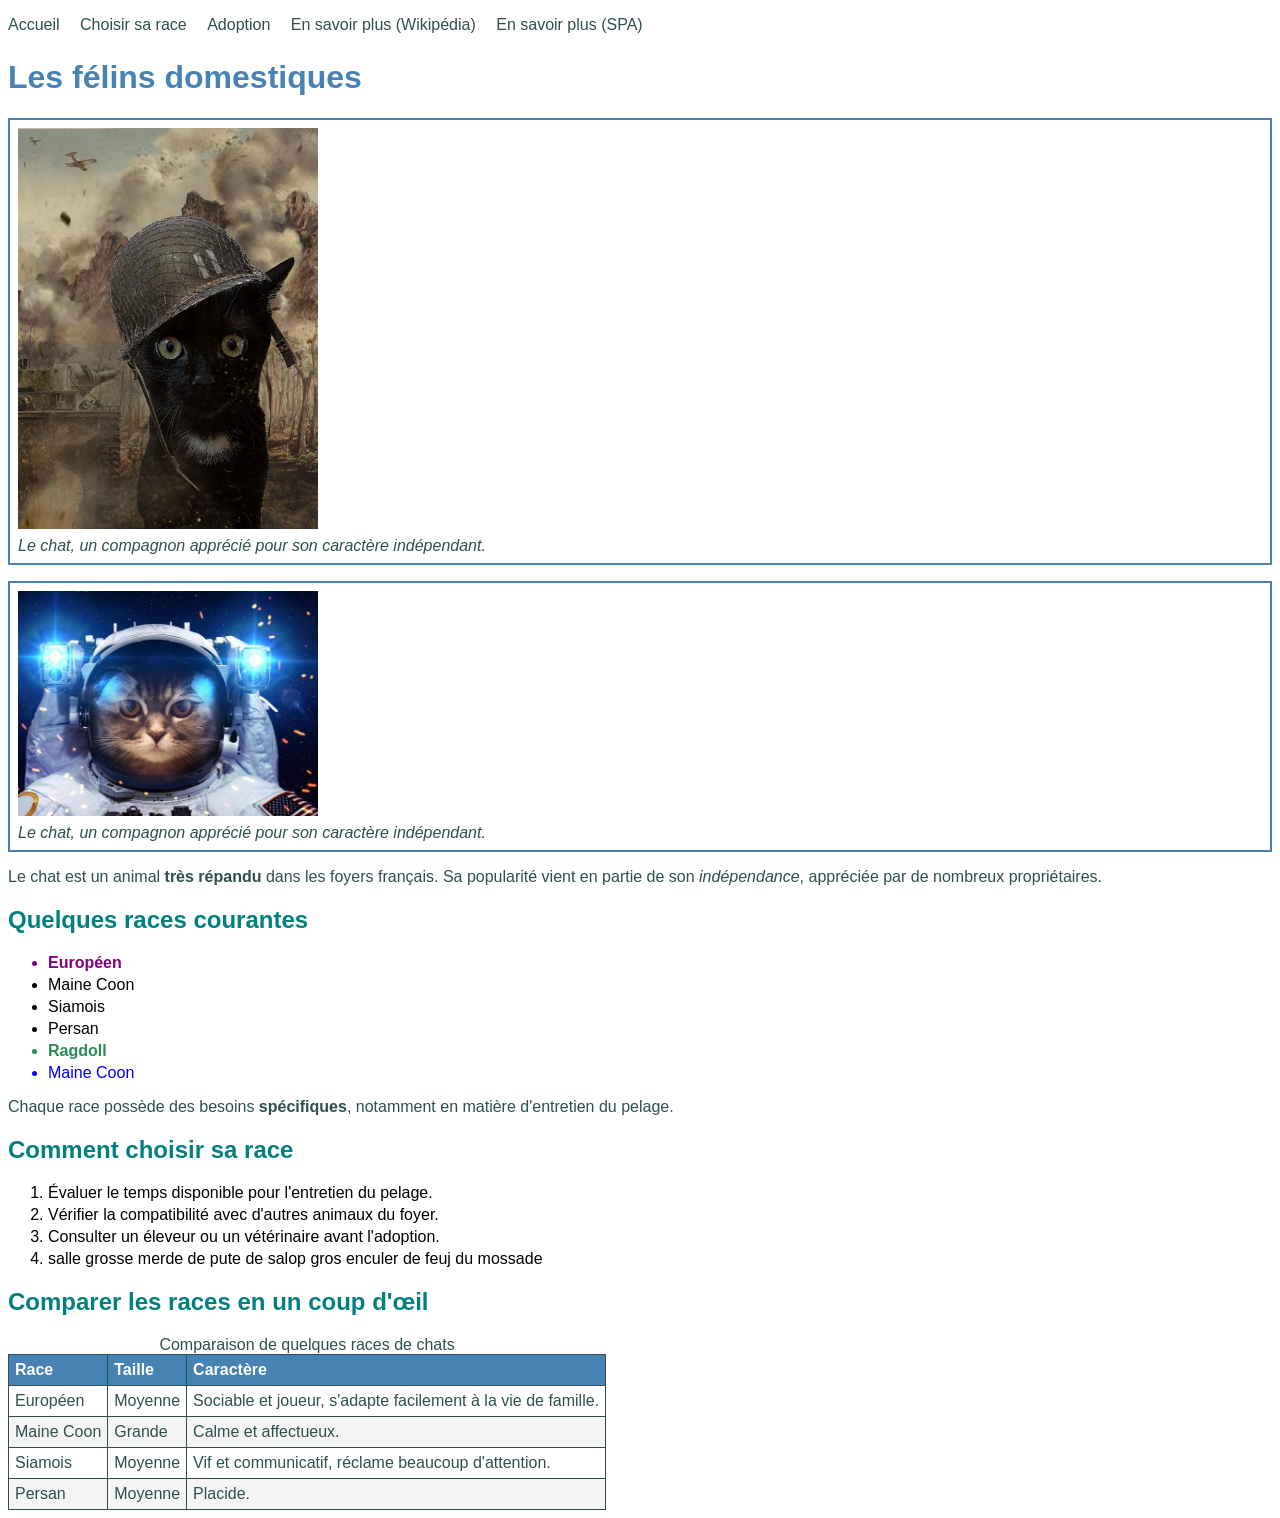
==== cours/html-css/ 07-tableaux/index.html @ fb016ccc "Partie 7 : tableau de données et mise en forme CSS" ====
<!DOCTYPE html>
<html lang="fr">

<head>
    <meta charset="UTF-8">
    <title>Les félins domestiques</title>
    <link rel="stylesheet" href="style.css">
</head>

<body>
    <nav>
        <ul>
            <li><a href="index.html">Accueil</a></li>
            <li><a href="index.html#choisir">Choisir sa race</a></li>
            <li><a href="adoption.html">Adoption</a></li>
            <li><a href="https://fr.wikipedia.org/wiki/Chat">En savoir plus (Wikipédia)</a></li>
            <li><a href="https://www.la-spa.fr/adopter/connaitre-les-races-avant-dadopter/les-races-de-chats/">En savoir
                    plus (SPA)</a></li>
        </ul>
    </nav>
    <h1>Les félins domestiques</h1>
    <figure>
        <img src="images/chat.jpeg" alt="Chat assis, regardant la caméra">
        <figcaption>Le chat, un compagnon apprécié pour son caractère indépendant.</figcaption>
    </figure>
    <figure>
        <img src="images/chat2.jpeg" alt="Chat assis, regardant la caméra">
        <figcaption>Le chat, un compagnon apprécié pour son caractère indépendant.</figcaption>
    </figure>
    <p>Le chat est un animal <strong>très répandu</strong> dans les foyers français. Sa popularité vient en partie de
        son <em>indépendance</em>, appréciée par de nombreux propriétaires.</p>
    <h2>Quelques races courantes</h2>
    <ul>
        <li id="race-vedette" class="recommandee">Européen</li>
        <li>Maine Coon</li>
        <li>Siamois</li>
        <li>Persan</li>
        <li class="recommandee">Ragdoll</li>
        <li id="colors">Maine Coon</li>
    </ul>
    <p>Chaque race possède des besoins <strong>spécifiques</strong>, notamment en matière d'entretien du pelage.</p>
    <h2 id="choisir">Comment choisir sa race</h2>
    <ol>
        <li>Évaluer le temps disponible pour l'entretien du pelage.</li>
        <li>Vérifier la compatibilité avec d'autres animaux du foyer.</li>
        <li>Consulter un éleveur ou un vétérinaire avant l'adoption.</li>
        <li>salle grosse merde de pute de salop gros enculer de feuj du mossade </li>
    </ol>
    <h2>Comparer les races en un coup d'œil</h2>
    <table>
        <caption>Comparaison de quelques races de chats</caption>
        <thead>
            <tr>
                <th>Race</th>
                <th>Taille</th>
                <th>Caractère</th>
            </tr>
        </thead>
        <tbody>
            <tr>
                <td>Européen</td>
                <td>Moyenne</td>
                <td>Sociable et joueur, s'adapte facilement à la vie de famille.</td>
            </tr>
            <tr>
                <td>Maine Coon</td>
                <td>Grande</td>
                <td>Calme et affectueux.</td>
            </tr>
            <tr>
                <td>Siamois</td>
                <td>Moyenne</td>
                <td>Vif et communicatif, réclame beaucoup d'attention.</td>
            </tr>
            <tr>
                <td>Persan</td>
                <td>Moyenne</td>
                <td>Placide.</td>
            </tr>
        </tbody>
    </table>
</body>

</html>
---- cours/html-css/ 07-tableaux/style.css ----
body {
    font-family: Arial, sans-serif;
    color: darkslategray;
}

h1 {
    color: steelblue;
}

h2 {
    color: teal;
}

li {
    margin-bottom: 4px;
}

.recommandee {
    font-weight: bold;
    color: seagreen;
}

li {
    margin-bottom: 4px;
    color: black;
}

#race-vedette {
    color: purple;
}

#colors {
    color: blue;
}

nav ul {
    list-style: none;
    padding: 0;
}

nav li {
    display: inline-block;
    margin-right: 16px;
}

nav a {
    color: darkslategray;
    text-decoration: none;
}

nav a:visited {
    color: darkslategray;
}

nav a:hover {
    color: seagreen;
    text-decoration: underline;
}

figure {
    border: 2px solid steelblue;
    padding: 8px;
    margin: 16px 0;
}

img {
    width: 300px;
}

figcaption {
    font-style: italic;
    margin-top: 4px;
}

table {
    border-collapse: collapse;
}

th,
td {
    border: 1px solid darkslategray;
    padding: 6px;
    text-align: left;
    vertical-align: top;
}

thead {
    background-color: steelblue;
    color: white;
}

tbody tr:nth-child(even) {
    background-color: whitesmoke;
}
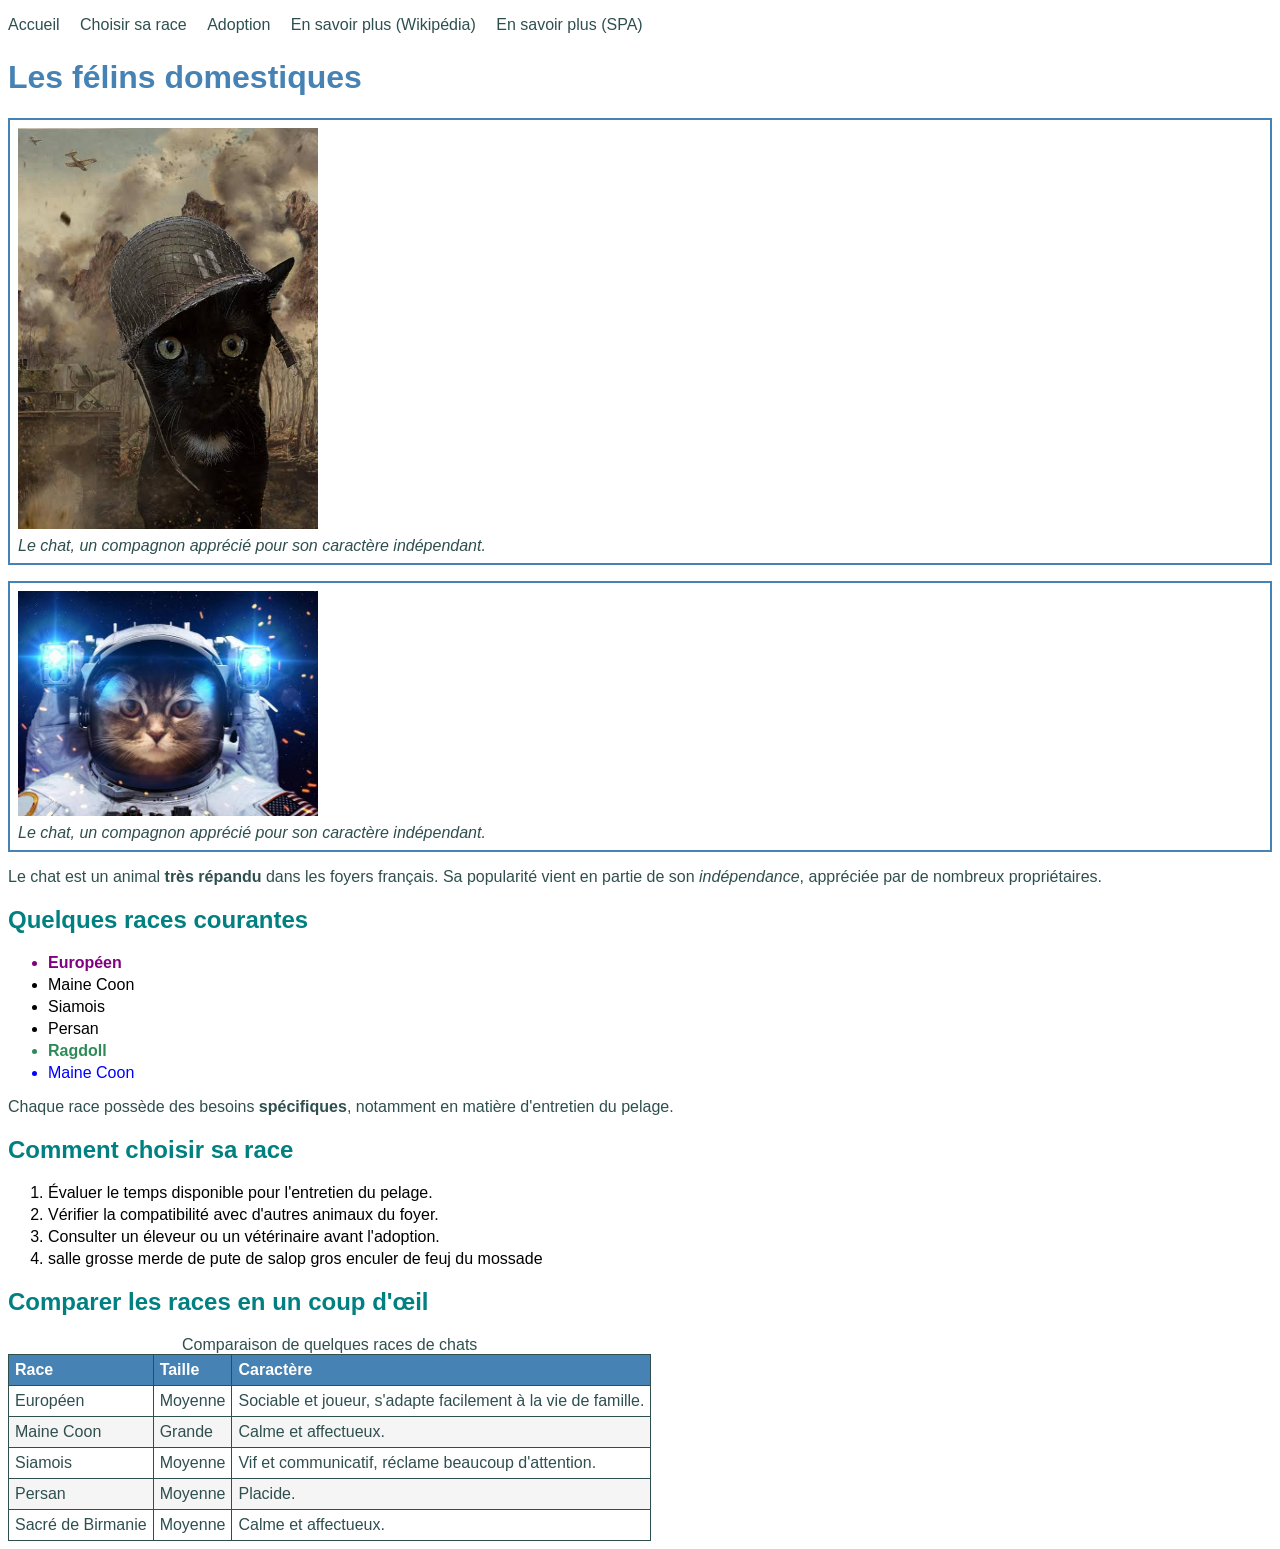
==== commit f1eeaf3e: "Partie 7 : exercice - ligne et colonne supplémentaires" ====
--- a/cours/html-css/ 07-tableaux/index.html
+++ b/cours/html-css/ 07-tableaux/index.html
@@ -77,6 +77,11 @@
                 <td>Moyenne</td>
                 <td>Placide.</td>
             </tr>
+            <tr>
+                <td>Sacré de Birmanie</td>
+                <td>Moyenne</td>
+                <td>Calme et affectueux.</td>
+            </tr>
         </tbody>
     </table>
 </body>
